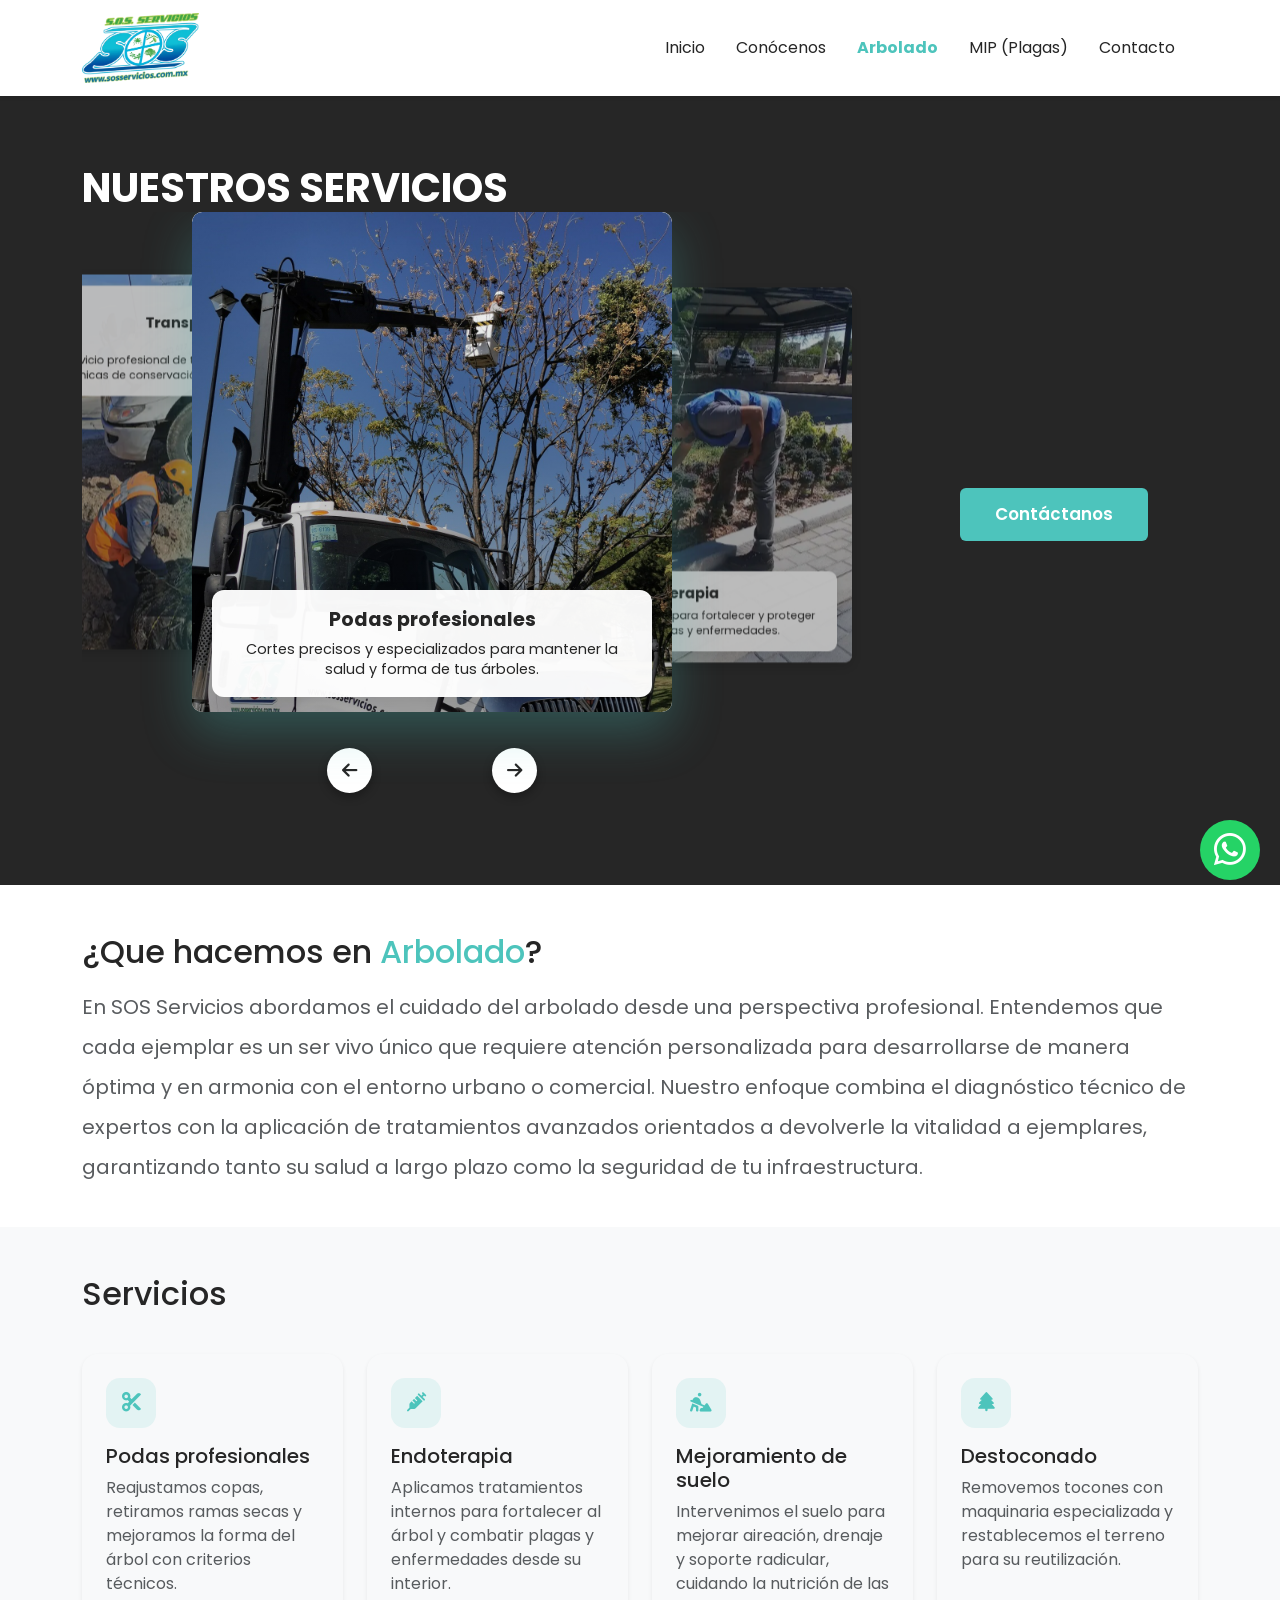
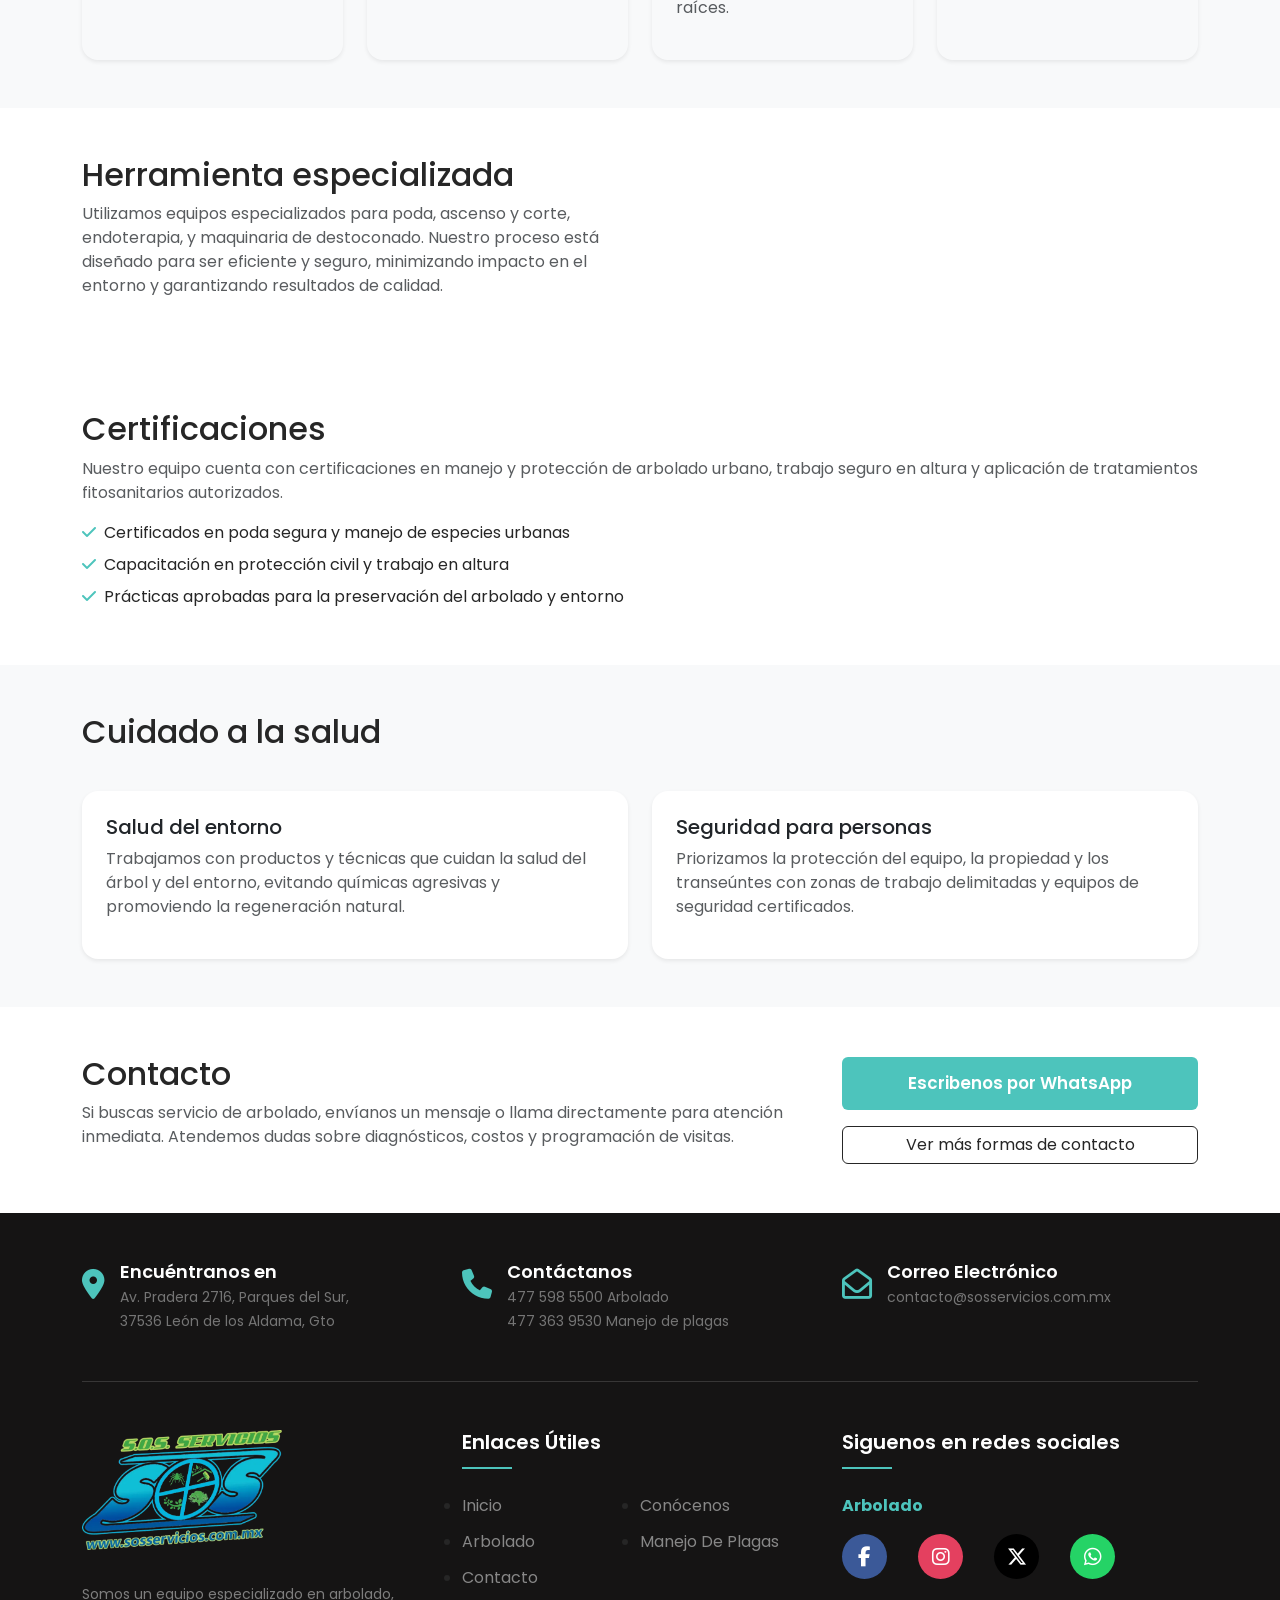
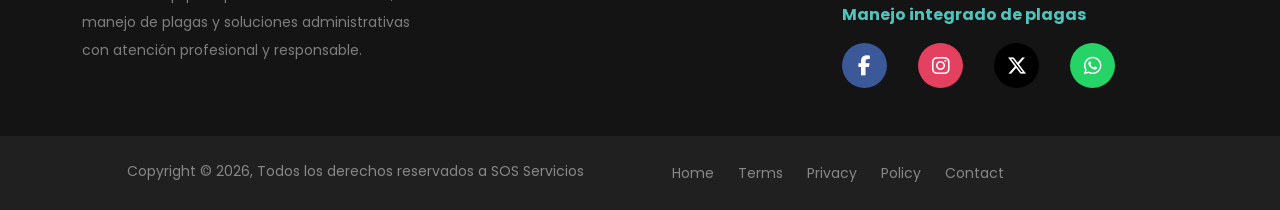
==== arbolado.html @ 84e31ae5 "Feature: implementar menú flotante de WhatsApp modularizado" ====
﻿<!DOCTYPE html>
<html lang="es">
<head>
    <meta charset="UTF-8">
    <meta name="viewport" content="width=device-width, initial-scale=1.0">
    <title>SOS Servicios | Arbolado</title>
    <meta name="description" content="Servicio especializado en poda, endoterapia, cirugía de suelo y destoconado en León, Guanajuato. Cuidamos la salud y estética de tus árboles.">
    <meta name="keywords" content="poda de arboles leon gto, endoterapia vegetal, destoconado leon, mejoramiento de suelo, tala controlada leon guanajuato">
    <meta name="author" content="SOS Servicios">

    <meta property="og:title" content="Cuidado Profesional de Arbolado en León, Gto.">
    <meta property="og:description" content="Protegemos la salud de tus árboles con podas técnicas, endoterapia y más. Cotiza tu servicio.">
    <meta property="og:image" content="img/Poda_profesional_cercana.jpg">
    <meta property="og:locale" content="es_MX">
    
    <link href="https://cdn.jsdelivr.net/npm/bootstrap@5.3.0/dist/css/bootstrap.min.css" rel="stylesheet">
    <link href="https://fonts.googleapis.com/css2?family=Poppins:wght@400;600;700&display=swap" rel="stylesheet">
    <link rel="stylesheet" href="https://cdnjs.cloudflare.com/ajax/libs/font-awesome/6.5.1/css/all.min.css" integrity="sha512-DTOQO9RWCH3ppGqcWaEA1BIZOC6xxalwEsw9c2QQeAIftl+Vegovlnee1c9QX4TctnWMn13TZye+giMm8e2LwA==" crossorigin="anonymous" referrerpolicy="no-referrer">
    <link rel="stylesheet" href="style/css_personalizado.css">
    <!-- Link para icono de pestaña -->
    <link rel="icon" type="image/x-icon" href="img/SOSLogoSinFondo.ico">
</head>
<body>


        <!-- Navbar -->
    <div id="header-placeholder"></div>

    <main>
        <section class="services-section">
            <div class="container py-5">
                <h2 class="services-title mb-5">Nuestros servicios</h2>
                <div class="services-layout">
                    <div class="carousel-3d-container">
                        <div class="carousel-3d">
                            <div class="carousel-item-3d active" data-index="0">
                                <div class="service-card-3d">
                                    <img src="img/Poda_profesional_cercana.jpg" alt="Podas profesionales" class="service-image">
                                    <div class="service-card-info">
                                        <h3 class="service-card-title">Podas profesionales</h3>
                                        <p class="service-card-text">Cortes precisos y especializados para mantener la salud y forma de tus árboles.</p>
                                    </div>
                                </div>
                            </div>
                            <div class="carousel-item-3d" data-index="2">
                                <div class="service-card-3d caption-top">
                                    <img src="img/endoterapia.webp" alt="Endoterapia" class="service-image">
                                    <div class="service-card-info">
                                        <h3 class="service-card-title">Endoterapia</h3>
                                        <p class="service-card-text">Tratamientos inyectados para fortalecer y proteger tus árboles de plagas y enfermedades.</p>
                                    </div>
                                </div>
                            </div>

                            <div class="carousel-item-3d" data-index="3">
                                <div class="service-card-3d ">
                                    <img src="img/mejoradesuelo.webp" alt="Mejoramiento de suelo" class="service-image">
                                    <div class="service-card-info">
                                        <h3 class="service-card-title">Mejoramiento de suelo</h3>
                                        <p class="service-card-text">Mejora estructural del suelo para optimizar el desarrollo radicular y la estabilidad del árbol.</p>
                                    </div>
                                </div>
                            </div>
                            <div class="carousel-item-3d" data-index="2">
                                <div class="service-card-3d">
                                    <img src="img/molino.webp" alt="Herramienta especializada" class="service-image">
                                    <div class="service-card-info">
                                        <h3 class="service-card-title">Herramienta especializada</h3>
                                        <p class="service-card-text">Utilizamos herramientas especializadas para cada uno de nuestros servicios.</p>
                                    </div>
                                </div>
                            </div>

                            <div class="carousel-item-3d" data-index="3">
                                <div class="service-card-3d">
                                    <img src="img/transplante.webp" alt="Transplante" class="service-image">
                                    <div class="service-card-info">
                                        <h3 class="service-card-title">Transplante</h3>
                                        <p class="service-card-text">Servicio profesional de traslado de árboles con técnicas de conservación del sistema radicular.</p>
                                    </div>
                                </div>
                            </div>
                        </div>

                        <!-- UBICACIÓN DE LAS FLECHAS: Centradas al carrusel -->
                        <div class="d-flex justify-content-center mt-3 mb-4" style="gap: 120px;">
                            <button class="btn-sos-arrow" type="button" onclick="prevSlideMip()" aria-label="Ver servicio anterior">
                                <i class="fa-solid fa-arrow-left"></i>
                            </button>
                            <button class="btn-sos-arrow" type="button" onclick="nextSlideMip()" aria-label="Ver servicio siguiente">
                                <i class="fa-solid fa-arrow-right"></i>
                            </button>
                        </div>
                        
                    </div>
                    <div class="contact-button-container">
                        <a href="https://wa.me/5214775985500" class="btn btn-sos-cyan" target="_blank">Contáctanos</a>
                    </div>
                </div>
            </div>
        </section>

        <!-- SECCIÓN 2: DEFINICIÓN -->
        <section class="content-section pt-5 pb-4">
            <div class="container">
                <h2 class="section-title mb-3">¿Que hacemos en <span class="text-sos-cyan">Arbolado</span>?</h2>
                <p class="text-muted fs-5 lh-lg">En SOS Servicios abordamos el cuidado del arbolado desde una perspectiva profesional. Entendemos que cada ejemplar es un ser vivo único que requiere atención personalizada para desarrollarse de manera óptima y en armonia con el entorno urbano o comercial. Nuestro enfoque combina el diagnóstico técnico de expertos con la aplicación de tratamientos avanzados orientados a devolverle la vitalidad a ejemplares, garantizando tanto su salud a largo plazo como la seguridad de tu infraestructura.</p>
                 <!-- <p class="text-muted">Arbolado abarca todas las labores de mantenimiento y protección de árboles en entornos urbanos y privados. Incluye podas, tratamientos fitosanitarios, cirugía de suelo y destoconado, siempre con un enfoque en la salud arbórea y la seguridad de las personas.</p> -->
            </div>
        </section>



        <section class="content-section bg-light py-5">
            <div class="container">
                <h2 class="section-title">Servicios</h2>
                <div class="row g-4 mt-3">
                    <div class="col-md-6 col-xl-3">
                        <div class="feature-card p-4 h-100 shadow-sm rounded-4">
                            <div class="icon-box mb-3"><i class="fa-solid fa-cut"></i></div>
                            <h5>Podas profesionales</h5>
                            <p class="text-muted">Reajustamos copas, retiramos ramas secas y mejoramos la forma del árbol con criterios técnicos.</p>
                        </div>
                    </div>
                    <div class="col-md-6 col-xl-3">
                        <div class="feature-card p-4 h-100 shadow-sm rounded-4">
                            <div class="icon-box mb-3"><i class="fa-solid fa-syringe"></i></div>
                            <h5>Endoterapia</h5>
                            <p class="text-muted">Aplicamos tratamientos internos para fortalecer al árbol y combatir plagas y enfermedades desde su interior.</p>
                        </div>
                    </div>
                    <div class="col-md-6 col-xl-3">
                        <div class="feature-card p-4 h-100 shadow-sm rounded-4">
                            <div class="icon-box mb-3"><i class="fa-solid fa-person-digging"></i></div>
                            <h5>Mejoramiento de suelo</h5>
                            <p class="text-muted">Intervenimos el suelo para mejorar aireación, drenaje y soporte radicular, cuidando la nutrición de las raíces.</p>
                        </div>
                    </div>
                    <div class="col-md-6 col-xl-3">
                        <div class="feature-card p-4 h-100 shadow-sm rounded-4">
                            <div class="icon-box mb-3"><i class="fa-solid fa-tree"></i></div>
                            <h5>Destoconado</h5>
                            <p class="text-muted">Removemos tocones con maquinaria especializada y restablecemos el terreno para su reutilización.</p>
                        </div>
                    </div>
                </div>
            </div>
        </section>

                <section class="content-section py-5">
            <div class="container">
                <div class="row g-4">
                               <div class="col-lg-6">
                        <h2 class="section-title">Herramienta especializada</h2>
                        <p class="text-muted">Utilizamos equipos especializados para poda, ascenso y corte, endoterapia, y maquinaria de destoconado. Nuestro proceso está diseñado para ser eficiente y seguro, minimizando impacto en el entorno y garantizando resultados de calidad.</p>
                    </div>
                </div>
            </div>
        </section>


        <section class="content-section py-5">
            <div class="container">
                <h2 class="section-title">Certificaciones</h2>
                <p class="text-muted">Nuestro equipo cuenta con certificaciones en manejo y protección de arbolado urbano, trabajo seguro en altura y aplicación de tratamientos fitosanitarios autorizados.</p>
                <ul class="list-unstyled mt-3">
                    <li class="mb-2"><i class="fa-solid fa-check text-sos-cyan me-2"></i>Certificados en poda segura y manejo de especies urbanas</li>
                    <li class="mb-2"><i class="fa-solid fa-check text-sos-cyan me-2"></i>Capacitación en protección civil y trabajo en altura</li>
                    <li class="mb-2"><i class="fa-solid fa-check text-sos-cyan me-2"></i>Prácticas aprobadas para la preservación del arbolado y entorno</li>
                </ul>
            </div>
        </section>

        <section class="content-section bg-light py-5">
            <div class="container">
                <h2 class="section-title">Cuidado a la salud</h2>
                <div class="row g-4 mt-3">
                    <div class="col-md-6">
                        <div class="card border-0 shadow-sm rounded-4 h-100 p-4">
                            <h5>Salud del entorno</h5>
                            <p class="text-muted">Trabajamos con productos y técnicas que cuidan la salud del árbol y del entorno, evitando químicas agresivas y promoviendo la regeneración natural.</p>
                        </div>
                    </div>
                    <div class="col-md-6">
                        <div class="card border-0 shadow-sm rounded-4 h-100 p-4">
                            <h5>Seguridad para personas</h5>
                            <p class="text-muted">Priorizamos la protección del equipo, la propiedad y los transeúntes con zonas de trabajo delimitadas y equipos de seguridad certificados.</p>
                        </div>
                    </div>
                </div>
            </div>
        </section>

        <section class="content-section py-5">
            <div class="container">
                <div class="row align-items-center gy-4">
                    <div class="col-lg-8">
                        <h2 class="section-title">Contacto</h2>
                        <p class="text-muted">Si buscas servicio de arbolado, envíanos un mensaje o llama directamente para atención inmediata. Atendemos dudas sobre diagnósticos, costos y programación de visitas.</p>
                    </div>
                    <div class="col-lg-4">
                        <a href="https://wa.me/5214775985500?text=Hola,%20quiero%20un%20servicio%20de%20arbolado" target="_blank" class="btn btn-sos-cyan w-100 mb-3">Escribenos por WhatsApp</a>
                        <a href="contacto.html" class="btn btn-outline-sos-dark w-100">Ver más formas de contacto</a>
                    </div>
                </div>
            </div>
        </section>
    </main>

    <!-- footer -->
    <div id="footer-placeholder"></div>
    <div id="whatsapp-placeholder"></div>
       
<script src="js/custom.js"></script>
<script src="https://cdn.jsdelivr.net/npm/bootstrap@5.3.0/dist/js/bootstrap.bundle.min.js"></script>
</body>
</html>
---- style/css_personalizado.css ----
/* =========================================
   VARIABLES Y CONFIGURACIÓN GENERAL
   ========================================= */
:root {
    --sos-cyan: #4dc4bc;
    --sos-dark: #262626;
    --sos-gray: #707070;
}

body {
    font-family: 'Poppins', sans-serif;
    color: var(--sos-dark);
    font-size: 1rem;
    overflow-x: hidden;
    width: 100%;
}

.text-sos-cyan {
    color: var(--sos-cyan) !important;
}

.text-sos-dark {
    color: var(--sos-dark);
}

/* Contenedor de Imagen */
.rounded-sos {
    border-radius: 2rem !important;
    object-fit: cover;
}

.image-container img {
    max-height: 600px;
    width: auto;
}

.min-vh-75 {
    min-height: 75vh;
}

/* =========================================
   BOTONES
   ========================================= */
.btn-sos-cyan {
    background-color: var(--sos-cyan);
    color: white;
    padding: 14px 35px;
    border-radius: 6px;
    font-weight: 600;
    text-decoration: none;
    transition: 0.3s;
    border: none;
    font-size: 1.05rem;
}

.btn-sos-cyan:hover {
    background-color: #3ba7a0;
    color: white;
    transform: translateY(-2px);
}

.btn-sos-dark {
    background-color: var(--sos-dark);
    color: white;
    padding: 12px 30px;
    border-radius: 6px;
    font-weight: 600;
    text-decoration: none;
    transition: 0.3s;
    border: none;
}

.btn-sos-dark:hover {
    background-color: #000;
    color: white;
    transform: translateY(-2px);
}

.btn-outline-sos-cyan,
.btn-outline-sos-dark {
    border: 1px solid transparent;
    color: inherit;
    transition: 0.3s ease;
}

.btn-outline-sos-cyan {
    border-color: var(--sos-cyan);
    color: var(--sos-cyan);
    background-color: transparent;
}

.btn-outline-sos-dark {
    border-color: var(--sos-dark);
    color: var(--sos-dark);
    background-color: transparent;
}

.btn-outline-sos-cyan:hover {
    background-color: var(--sos-cyan);
    color: white;
}

.btn-outline-sos-dark:hover {
    background-color: var(--sos-dark);
    color: white;
}

/* Flechas del Carrusel */
.btn-sos-arrow {
    border: none;
    background-color: #ffffff;
    color: var(--sos-dark);
    width: 45px;
    height: 45px;
    border-radius: 50%;
    display: flex;
    align-items: center;
    justify-content: center;
    font-size: 1.1rem;
    transition: 0.3s ease;
    box-shadow: 0 4px 10px rgba(0, 0, 0, 0.3);
}

.btn-sos-arrow:hover {
    background-color: var(--sos-cyan);
    color: white;
    transform: scale(1.1);
}

/* =========================================
   NAVBAR
   ========================================= */
.navbar-brand img {
    transition: transform 0.3s;
}

.navbar-brand:hover img {
    transform: scale(1.05);
}

.nav-link {
    margin-right: 15px;
    color: var(--sos-dark) !important;
}

.nav-link.active {
    color: var(--sos-cyan) !important;
}

/* =========================================
   SECCIÓN DE SERVICIOS Y CARRUSEL 3D
   ========================================= */
.services-section {
    background-color: var(--sos-dark);
    padding: 20px 0;
    overflow-x: hidden;
}

.services-title {
    font-size: clamp(2rem, 4vw, 2.5rem);
    font-weight: 700;
    color: white;
    text-transform: uppercase;
    margin-bottom: 0 !important;
}

.services-layout {
    display: flex;
    align-items: center;
    justify-content: space-between;
    gap: 10px;
    flex-wrap: nowrap;
    padding: 0 30px 0 80px;
    width: 100%;
    overflow-x: hidden;
}

.contact-button-container {
    display: flex;
    align-items: center;
    justify-content: center;
    flex-shrink: 0;
    margin-right: 20px;
}

.carousel-3d-container {
    perspective: 1000px;
    padding: 0;
    flex: 1; 
    width: 100%; 
    max-width: 480px;
    margin-left: 30px;
}

.carousel-3d {
    position: relative;
    display: block;
    height: 520px; 
    width: 100%;
    max-width: 600px;
    margin: 0 auto;
    transform-style: preserve-3d;
    perspective: 1000px;
}

.carousel-item-3d {
    position: absolute;
    top: 0;
    left: 50%;
    width: 100%;
    max-width: 520px;
    transition: transform 0.6s ease, opacity 0.6s ease;
    cursor: pointer;
    opacity: 0;
    transform: translate3d(100px, 0, 0) scale(0.6);
    z-index: 1;
    will-change: transform, opacity;
}

.carousel-item-3d.active {
    position: absolute;
    top: 0;
    left: 50%;
    opacity: 1;
    transform: translate3d(-50%, 0, 0) scale(1);
    z-index: 3;
}

.carousel-item-3d.prev {
    top: 0;
    left: 50%;
    transform: translate3d(-100%, 0, 0) scale(0.75);
    opacity: 0.7;
    z-index: 2;
}

.carousel-item-3d.next {
    top: 0;
    left: 50%;
    transform: translate3d(0, 0, 0) scale(0.75);
    opacity: 0.7;
    z-index: 2;
}

.service-card-3d {
    background-color: white;
    border-radius: 10px;
    overflow: hidden;
    box-shadow: 0 5px 15px rgba(0,0,0,0.2);
    transition: all 0.3s ease;
    display: flex;
    flex-direction: column;
    width: 100%;
    max-width: 520px;
    height: 500px;
    position: relative;
    align-items: center;
    justify-content: flex-end;
}

.service-card-3d::before {
    content: '';
    position: absolute;
    top: 0;
    left: 0;
    right: 0;
    bottom: 0;
    background: linear-gradient(to bottom, rgba(0, 0, 0, 0), rgba(0, 0, 0, 0.3));
    z-index: 2;
}

.service-card-3d::after {
    display: none;
}

.service-card-info {
    position: absolute;
    bottom: 15px;
    left: 20px;
    right: 20px;
    padding: 18px 16px;
    box-sizing: border-box;
    background-color: rgba(255, 255, 255, 0.96);
    border-radius: 12px;
    z-index: 3;
    display: flex;
    flex-direction: column;
    justify-content: center;
    gap: 8px;
    box-shadow: 0 10px 20px rgba(0, 0, 0, 0.12);
    width: calc(100% - 40px);
    min-height: 100px;
    overflow: visible;
}

.carousel-item-3d[data-index="1"] .service-card-info,
.carousel-item-3d[data-index="3"] .service-card-info {
    top: 15px;
    bottom: auto;
}

.service-card-title,
.service-card-text {
    word-break: break-word;
    overflow-wrap: anywhere;
}

.service-card-text {
    font-size: 0.9rem;
    color: var(--sos-dark);
    line-height: 1.5;
    padding: 0;
    margin: 0;
    display: block;
    overflow: visible;
    text-align: center;
    position: relative;
    z-index: 3;
}

/* Modificadores por data-index */
.service-card-3d.caption-top {
    top: 0 !important;
    bottom: auto !important;
    margin-top: 15px !important;
}
.carousel-item-3d[data-index="1"] .service-card-3d,
.carousel-item-3d[data-index="3"] .service-card-3d {
    justify-content: flex-start;
}
.carousel-item-3d[data-index="1"] .service-card-3d::after,
.carousel-item-3d[data-index="3"] .service-card-3d::after {
    bottom: auto;
    top: 15px;
}
.carousel-item-3d[data-index="1"] .service-card-title,
.carousel-item-3d[data-index="1"] .service-card-text,
.carousel-item-3d[data-index="3"] .service-card-title,
.carousel-item-3d[data-index="3"] .service-card-text {
    padding-top: 20px;
}

.carousel-item-3d.active .service-card-3d {
    box-shadow: 0 20px 50px rgba(77, 196, 188, 0.3);
}

.service-image {
    position: absolute;
    top: 0;
    left: 0;
    width: 100%;
    height: 100%;
    object-fit: cover;
    background-color: var(--sos-gray);
    z-index: 1;
    border-radius: 10px;
}

.service-card-title {
    font-size: 1.2rem;
    font-weight: 700;
    color: var(--sos-dark);
    margin: 0;
    text-align: center;
    position: relative;
    z-index: 3;
    padding: 0 8px;
    width: 100%;
    word-break: break-word;
    overflow-wrap: anywhere;
}

.service-card-text {
    font-size: 0.9rem;
    color: var(--sos-dark);
    line-height: 1.4;
    padding: 0 8px;
    margin: 0;
    overflow: hidden;
    display: -webkit-box;
    -webkit-line-clamp: 2;
    line-clamp: 2;
    -webkit-box-orient: vertical;
    text-align: center;
    position: relative;
    z-index: 3;
    word-break: break-word;
    overflow-wrap: anywhere;
}

@media (max-width: 768px) {
    .service-card-info {
        left: 10px;
        right: 10px;
        bottom: 10px;
        padding: 12px;
    }

    .service-card-title {
        font-size: 1.05rem;
    }

    .service-card-text {
        font-size: 0.8rem;
        display: -webkit-box;
        -webkit-line-clamp: 3;
        line-clamp: 3;
        -webkit-box-orient: vertical;
    }
}

/* =========================================
   SECCIÓN DESPLEGABLE MIP (ACUARELA)
   ========================================= */
.cursor-pointer {
    cursor: pointer;
    transition: transform 0.3s ease, box-shadow 0.3s ease, border 0.3s ease;
    border: 2px solid transparent;
}

.cursor-pointer:hover {
    transform: translateY(-5px);
    box-shadow: 0 15px 30px rgba(77, 196, 188, 0.15) !important;
    border-color: var(--sos-cyan);
}

.detalle-servicio-wrapper {
    background-image: url('../img/fondoAcuarelaAzul.jpg');
    background-size: cover;
    background-position: center;
    padding: 80px 0;
    animation: fadeIn 0.6s ease-in-out;
    width: 100%;
}

.detalle-titulo {
    color: var(--sos-cyan);
    font-size: clamp(2.2rem, 4vw, 3.5rem); /* Tamaño reducido */
    font-weight: 700;
    text-align: center;
    margin-bottom: 50px;
}

.detalle-fila {
    display: flex;
    align-items: center;
    justify-content: center;
    gap: 40px;
    margin-bottom: 50px;
}

.detalle-fila.inversa {
    flex-direction: row-reverse;
}

.detalle-imagen {
    width: 320px;
    height: 320px;
    border-radius: 50%;
    object-fit: cover;
    box-shadow: 0 10px 25px rgba(0,0,0,0.15);
    border: 6px solid rgba(255, 255, 255, 0.6);
    flex-shrink: 0;
}

.detalle-texto {
    flex: 1;
    max-width: 600px;
    font-size: 1.05rem; /* Tamaño de fuente normalizado */
    color: var(--sos-dark);
    line-height: 1.7;
    font-weight: 500;
}

@keyframes fadeIn {
    from { opacity: 0; transform: translateY(-20px); }
    to { opacity: 1; transform: translateY(0); }
}

/* =========================================
   SECCIÓN CONOCENOS (STORY & EDITORIAL)
   ========================================= */
.editorial-section {
    background-color: var(--sos-gray);
}

.story-section {
    background-color: #ffffff;
    color: var(--sos-dark);
}

.story-section .hero-title {
    font-size: clamp(2rem, 4vw, 2.8rem);
    font-weight: 700;
    color: var(--sos-dark);
    letter-spacing: -1px;
}

.story-section .hero-sublead {
    color: var(--sos-gray);
    margin-top: .2rem;
}

.hero-banner {
    width: 360px;
    height: 110px;
    background-size: contain;
    background-repeat: no-repeat;
    background-position: center;
    border-radius: 1.25rem;
    box-shadow: 0 10px 30px rgba(0,0,0,0.08);
    flex-shrink: 0;
}

.about-box {
    background: linear-gradient(180deg, var(--sos-dark) 0%, rgba(38,38,38,0.95) 100%);
    color: #fff;
    border-left: 6px solid var(--sos-cyan);
}

.about-box h6 {
    color: #fff;
    font-weight: 700;
}

.stats-row {
    background: #fff;
    border: 1px solid #ececec;
}

.stat { flex: 1; }
.stat-num { font-size: 1.6rem; font-weight: 700; }
.stat-label { color: var(--sos-gray); font-size: 0.9rem; }

.card-title { font-weight: 700; color: var(--sos-dark); }

.editorial-title {
    font-size: clamp(2.5rem, 5vw, 4.5rem);
    font-weight: 700;
    line-height: 0.9;
    letter-spacing: -2px;
    color: white;
    text-transform: uppercase;
}

.editorial-text {
    color: #f0f0f0;
    font-size: 1.05rem;
    line-height: 1.6;
    margin: 0;
    text-align: left;
    border-top: 1px solid var(--sos-cyan);
    padding-top: 15px;
}

.editorial-img-main {
    width: 100%;
    height: 100%;
    min-height: 600px;
    background-size: cover;
    background-position: center;
}

/* =========================================
   PÁGINA DE CONTACTO Y TARJETAS
   ========================================= */
.contact-hero { background-color: #ffffff; }
.contact-areas { background-color: #ffffff; }
.contact-card { border-radius: 1.5rem; border: none; }
#seccion-finanzas { scroll-margin-top: 100px; }
#seccion-recursos-humanos { scroll-margin-top: 100px; }

.icon-box {
    width: 50px;
    height: 50px;
    border-radius: 14px;
    display: inline-flex;
    align-items: center;
    justify-content: center;
    font-size: 1.2rem;
    color: var(--sos-cyan);
    background-color: rgba(77, 196, 188, 0.12);
}

.contact-list li {
    padding: 0.7rem 0;
    border-bottom: 1px solid #ececec;
    color: var(--sos-dark);
}
.contact-list li:last-child { border-bottom: none; }


/* =========================================
   FOOTER
   ========================================= */
ul { margin: 0px; padding: 0px; }
.footer-section { background: #151414; position: relative; }
.footer-cta { border-bottom: 1px solid #373636; }
.single-cta i { color: var(--sos-cyan); font-size: 30px; float: left; margin-top: 8px; }
.cta-text { padding-left: 15px; display: inline-block; }
.cta-text h4 { color: #fff; font-size: 18px; font-weight: 600; margin-bottom: 2px; }
.cta-text span { color: #757575; font-size: 14px; }
.footer-content { position: relative; z-index: 2; }
.footer-logo { margin-bottom: 30px; }
.footer-logo img { max-width: 200px; }
.footer-text p { margin-bottom: 14px; font-size: 14px; color: #7e7e7e; line-height: 28px; }
.footer-social-icon span { color: #fff; display: block; font-size: 20px; font-weight: 700; margin-bottom: 20px; }
.footer-social-icon a { color: #fff; font-size: 16px; margin-right: 15px; }
.footer-social-icon i {
    height: 45px;
    width: 45px;
    text-align: center;
    line-height: 45px;
    border-radius: 50%;
    color: white;
    font-size: 20px;
}

.facebook-bg { background: #3B5998; color: white; }
.twitter-bg { background: #000000; color: white; }
.instagram-bg { background: #E4405F; color: white; }
.whatsapp-bg { background: #25D366; color: white; }

.footer-widget-heading h3 { color: #fff; font-size: 20px; font-weight: 600; margin-bottom: 40px; position: relative; }
.footer-widget-heading h3::before { content: ""; position: absolute; left: 0; bottom: -15px; height: 2px; width: 50px; background: var(--sos-cyan); }
.footer-widget ul li { float: left; width: 50%; margin-bottom: 12px; }
.footer-widget ul li a { color: #878787; text-transform: capitalize; text-decoration: none;}
.footer-widget ul li a:hover { color: var(--sos-cyan); }
.copyright-area { background: #202020; padding: 25px 0; }
.copyright-text p { margin: 0; font-size: 14px; color: #878787; }
.copyright-text p a { color: var(--sos-cyan); }
.footer-menu li { display: inline-block; margin-left: 20px; }
.footer-menu li a { font-size: 14px; color: #878787; text-decoration: none;}
.footer-menu li:hover a { color: var(--sos-cyan); }

/* =========================================
   CARRUSEL "TRABAJAMOS CON"
   ========================================= */
.carousel-container {
    width: 100%;
    overflow: hidden;
    background: #fff;
    border-radius: 8px;
    box-shadow: 0 4px 15px rgba(0, 0, 0, 0.08);
}

.carousel-wrapper {
    width: 100%;
    height: 100px;
    display: flex;
    align-items: center;
    position: relative;
    overflow: hidden;
}

.carousel-slide {
    height: 100px;
    display: flex;
    align-items: center;
    animation: slideshow 20s linear infinite;
    white-space: nowrap;
}

.carousel-slide img {
    height: 70px;
    padding: 0 30px;
    object-fit: contain;
}

@keyframes slideshow {
    0% {
        transform: translatex(0);
    }
    100% {
        transform: translatex(-100%);
    }
}

.carousel-container::before,
.carousel-container::after {
    height: 100px;
    width: 200px;
    position: absolute;
    content: "";
    z-index: 10;
    top: 0;
}

.carousel-container::before {
    left: 0;
    background: linear-gradient(to right, #fff 0%, rgba(255, 255, 255, 0) 100%);
}

.carousel-container::after {
    right: 0;
    background: linear-gradient(to right, rgba(255, 255, 255, 0) 0%, #fff 100%);
}

/* Título centrado en cyan para el carrusel */
.carousel-container + .section-title,
.carousel-container ~ .section-title {
    text-align: center;
    color: var(--sos-cyan);
}


/* =========================================
   MEDIA QUERIES (RESPONSIVO PARA MÓVILES)
   ========================================= */

@media (max-width: 991px) {
    /* Ajustes intermedios para Tablets */
    .detalle-fila, .detalle-fila.inversa {
        flex-direction: column;
        text-align: center;
        gap: 25px;
    }
    .detalle-imagen {
        width: 260px;
        height: 260px;
    }
    .hero-banner { width: 100%; height: 220px; }
    .stats-row { flex-direction: column; gap: 12px; }
    .stat { text-align: left; }
    .editorial-title { font-size: 3rem; }
    .editorial-img-main { height: 450px; }
}

@media (max-width: 768px) {
    /* Ajustes del Carrusel 3D para celulares */
    .services-layout {
        flex-direction: column;
        gap: 20px;
        padding: 0 15px; /* Quitamos el padding lateral excesivo */
    }
    
    .contact-button-container {
        order: 2;
        margin-right: 0;
        width: 100%;
    }
    
    .contact-button-container .btn {
        width: 100%; /* Botón de contacto ocupa todo el ancho */
    }

    .carousel-3d-container {
        order: 1;
        max-width: 100%;
        margin-left: 0;
        width: 100%;
    }

    .carousel-3d {
        height: 420px; /* Reducimos la altura del contenedor principal */
        max-width: 100%;
    }

    .service-card-3d {
        height: 400px; /* Tarjetas más pequeñas */
    }

    .service-card-3d::after {
        display: none !important;
    }

    /* Reducimos la traslación de las tarjetas laterales para que no se salgan de la pantalla */
    .carousel-item-3d.prev {
        transform: translateX(-90px) scale(0.85); 
    }

    .carousel-item-3d.next {
        transform: translateX(90px) scale(0.85);
    }
    
    /* Sección Acuarela en Celulares */
    .detalle-servicio-wrapper {
        padding: 50px 15px; /* Quitamos el espacio en blanco sobrante */
    }
    
    .detalle-imagen {
        width: 220px;
        height: 220px;
    }
    
    .detalle-texto {
        font-size: 0.95rem; /* Texto ligeramente más pequeño para lectura cómoda */
    }
}

@media (max-width: 480px) {
    /* Ajustes finales para pantallas muy pequeñas (ej. iPhone SE) */
    .carousel-item-3d.prev {
        transform: translateX(-60px) scale(0.8); 
    }

    .carousel-item-3d.next {
        transform: translateX(60px) scale(0.8);
    }
}


/* ==========================================================================
   MENÚ DE WHATSAPP FLOTANTE
   ========================================================================== */

/* 1. Contenedor Principal */
.menu-btn-whatsapp {
    width: 280px;
    height: 70px;
    position: fixed;
    right: 20px;
    bottom: 20px;
    z-index: 9999;
    display: flex;
    flex-direction: column;
    align-items: flex-end;
    justify-content: flex-end;
    padding: 0;
}

/* 2. Área de "puente" para mantener el hover activo */
.menu-btn-whatsapp::before {
    content: "";
    position: absolute; 
    bottom: 0;
    right: 0;
    width: 100%;
    height: 190px; /* Cubre el espacio vacío entre los botones para no perder el foco */
    background: transparent; 
    z-index: 1; 
}

/* 3. Botón Principal (Verde) */
.botonF1.main-whatsapp-btn {
    width: 60px;
    height: 60px;
    border-radius: 50%;
    background-color: #25D366;
    color: white;
    border: none;
    display: flex;
    align-items: center;
    justify-content: center;
    position: relative;
    z-index: 10;
    cursor: pointer;
    font-size: 32px;
    animation: breathe 2s ease-in-out infinite;
    transition: background-color 0.3s ease, transform 0.3s ease;
    outline: none !important;
    -webkit-tap-highlight-color: transparent;
}

.main-whatsapp-btn i {
    z-index: 10;
    color: #fff;
    display: inline-block;
    animation: beat 2s ease-in-out infinite;
    pointer-events: none; 
}

/* 4. Botones Desplegados (Opciones Arbolado y MIP) */
.btn-desplegado {
    height: 45px;
    padding: 0 18px;
    border-radius: 25px;
    color: white;
    text-decoration: none;
    display: flex;
    align-items: center;
    gap: 10px;
    position: absolute;
    right: 5px;
    bottom: 10px;
    transform: scale(0);
    transform-origin: bottom right;
    transition: all 0.4s cubic-bezier(0.68, -0.55, 0.27, 1.55);
    opacity: 0;
    box-shadow: 0 3px 8px rgba(0,0,0,0.2);
    z-index: 9;
}

.texto-btn {
    font-size: 14px;
    font-weight: 600;
    white-space: nowrap;
}

/* Colores de marca por servicio */
.botonF1-extra { background-color: #128C7E; } /* Arbolado (WhatsApp oscuro) */
.botonF2 { background-color: var(--sos-cyan); } /* MIP (Usando la variable del proyecto) */

/* 5. Lógica de Apertura (Hover) */
.menu-btn-whatsapp:hover .btn-desplegado {
    transform: scale(1);
    opacity: 1;
}

.menu-btn-whatsapp:hover .botonF1-extra { bottom: 80px; }
.menu-btn-whatsapp:hover .botonF2 { bottom: 135px; }

/* Pausar animaciones del botón principal al abrir el menú */
.menu-btn-whatsapp:hover .main-whatsapp-btn {
    animation-play-state: paused;
    box-shadow: 0 4px 15px rgba(0,0,0,0.3) !important;
}

.menu-btn-whatsapp:hover .main-whatsapp-btn i {
    animation-play-state: paused;
}

.main-whatsapp-btn:focus, 
.main-whatsapp-btn:active {
    box-shadow: 0 0 0 0 rgba(37, 211, 102, 0.5); 
}

/* 6. Animaciones (Keyframes) */
@keyframes breathe {
    0% { box-shadow: 0 0 0 0 rgba(37, 211, 102, 0.5); }
    70% { box-shadow: 0 0 0 15px rgba(37, 211, 102, 0); }
    100% { box-shadow: 0 0 0 0 rgba(0, 0, 0, 0); }
}

@keyframes beat {
    0% { transform: scale(1); }
    50% { transform: scale(1.12); }
    100% { transform: scale(1); }
}

/* 7. Diseño Responsivo */
@media (max-width: 768px) {
    .menu-btn-whatsapp {
        right: 15px;
        bottom: 15px;
        width: 230px;
    }
    .botonF1.main-whatsapp-btn {
        width: 55px;
        height: 55px;
        font-size: 28px;
    }
}
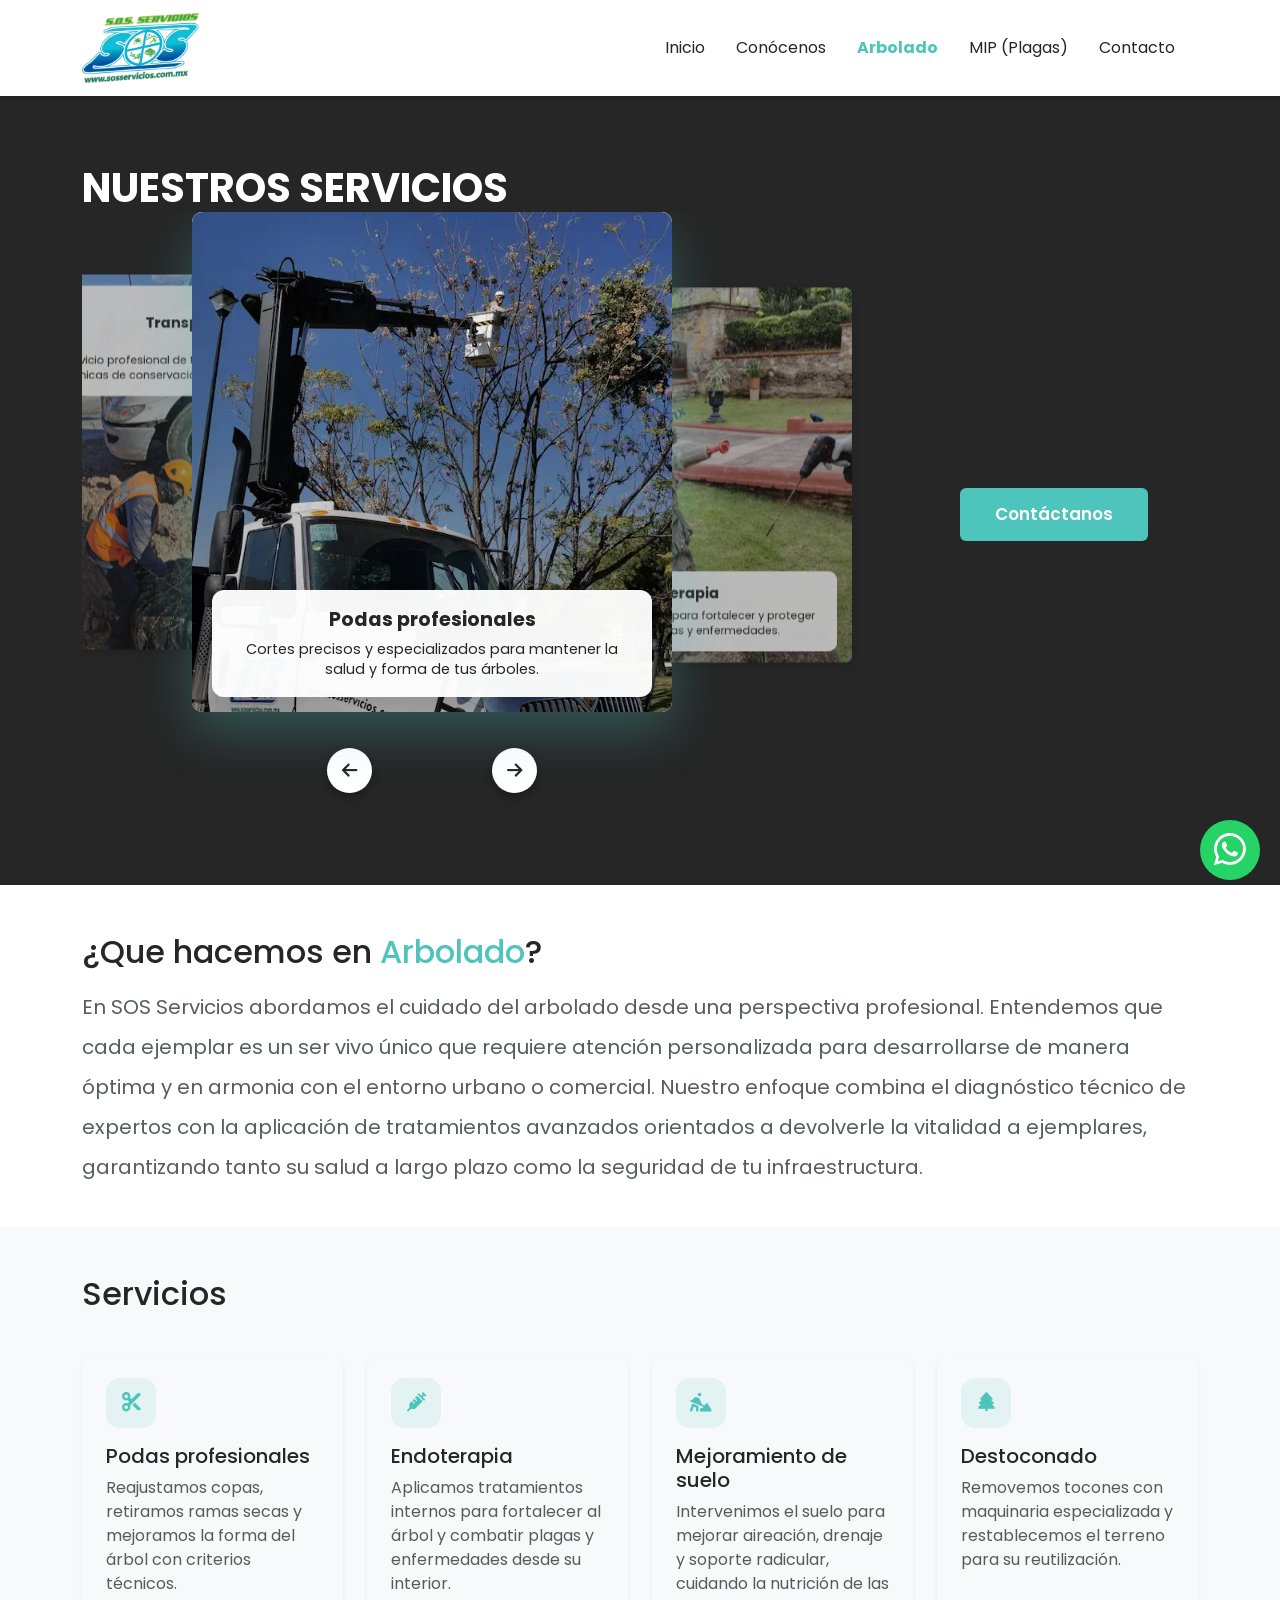
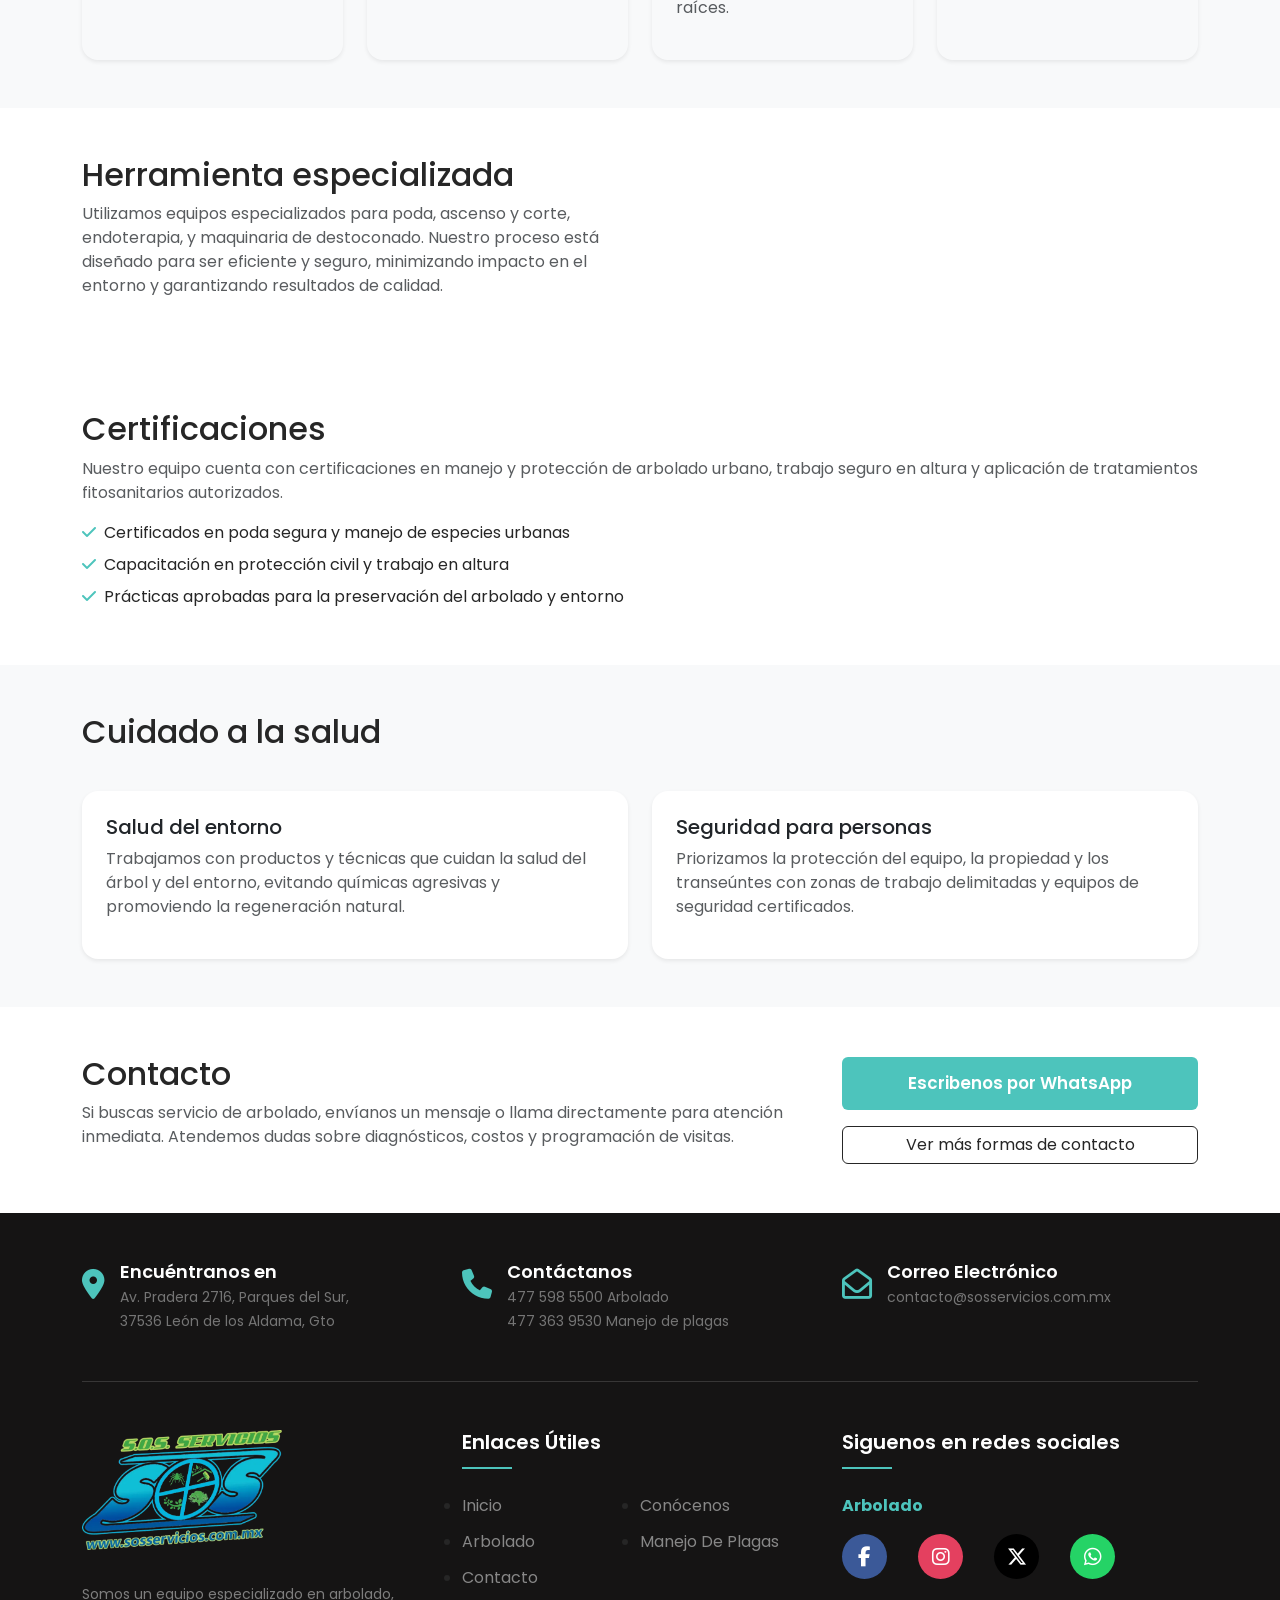
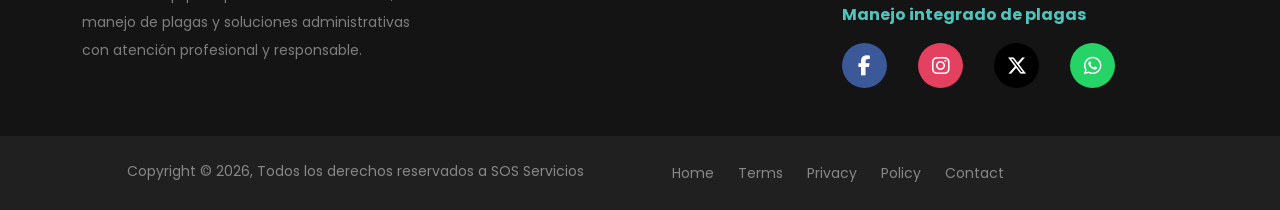
==== commit f7dcc0fe: "Actualizacion de formatos en imagenes" ====
--- a/arbolado.html
+++ b/arbolado.html
@@ -35,7 +35,7 @@
                         <div class="carousel-3d">
                             <div class="carousel-item-3d active" data-index="0">
                                 <div class="service-card-3d">
-                                    <img src="img/Poda_profesional_cercana.jpg" alt="Podas profesionales" class="service-image">
+                                    <img src="img/Poda_profesional_cercana.webp" alt="Podas profesionales" class="service-image">
                                     <div class="service-card-info">
                                         <h3 class="service-card-title">Podas profesionales</h3>
                                         <p class="service-card-text">Cortes precisos y especializados para mantener la salud y forma de tus árboles.</p>
@@ -48,6 +48,16 @@
                                     <div class="service-card-info">
                                         <h3 class="service-card-title">Endoterapia</h3>
                                         <p class="service-card-text">Tratamientos inyectados para fortalecer y proteger tus árboles de plagas y enfermedades.</p>
+                                    </div>
+                                </div>
+                            </div>
+
+                             <div class="carousel-item-3d" data-index="2">
+                                <div class="service-card-3d caption-top">
+                                    <img src="img/colaborador trabajando.webp" alt="colaborador trabajando" class="service-image">
+                                    <div class="service-card-info">
+                                        <h3 class="service-card-title">Altamente capacitados</h3>
+                                        <p class="service-card-text">Nuestros profesionales están constantemente actualizados con las últimas técnicas y tecnologías en el cuidado de árboles.</p>
                                     </div>
                                 </div>
                             </div>
--- a/style/css_personalizado.css
+++ b/style/css_personalizado.css
@@ -425,7 +425,7 @@
 }
 
 .detalle-servicio-wrapper {
-    background-image: url('../img/fondoAcuarelaAzul.jpg');
+    background-image: url('../img/fondoAcuarelaAzul.webp');
     background-size: cover;
     background-position: center;
     padding: 80px 0;
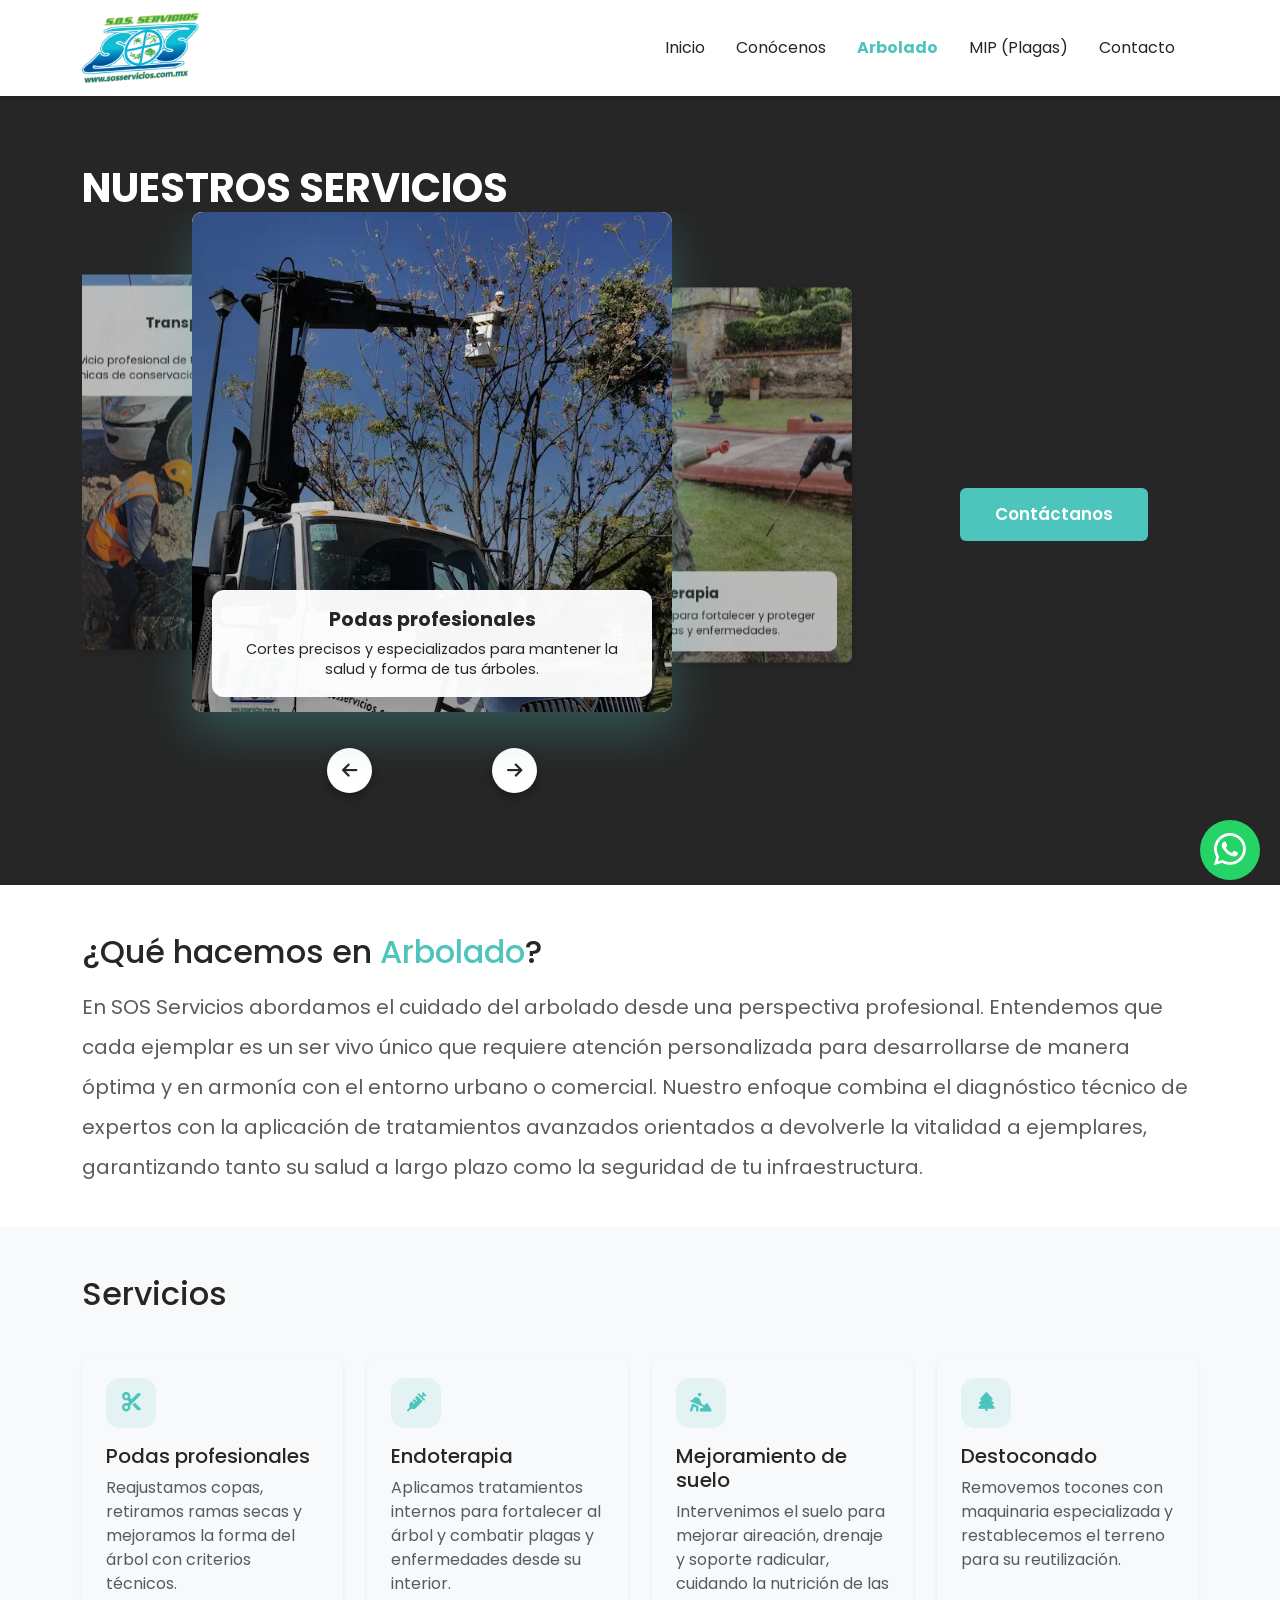
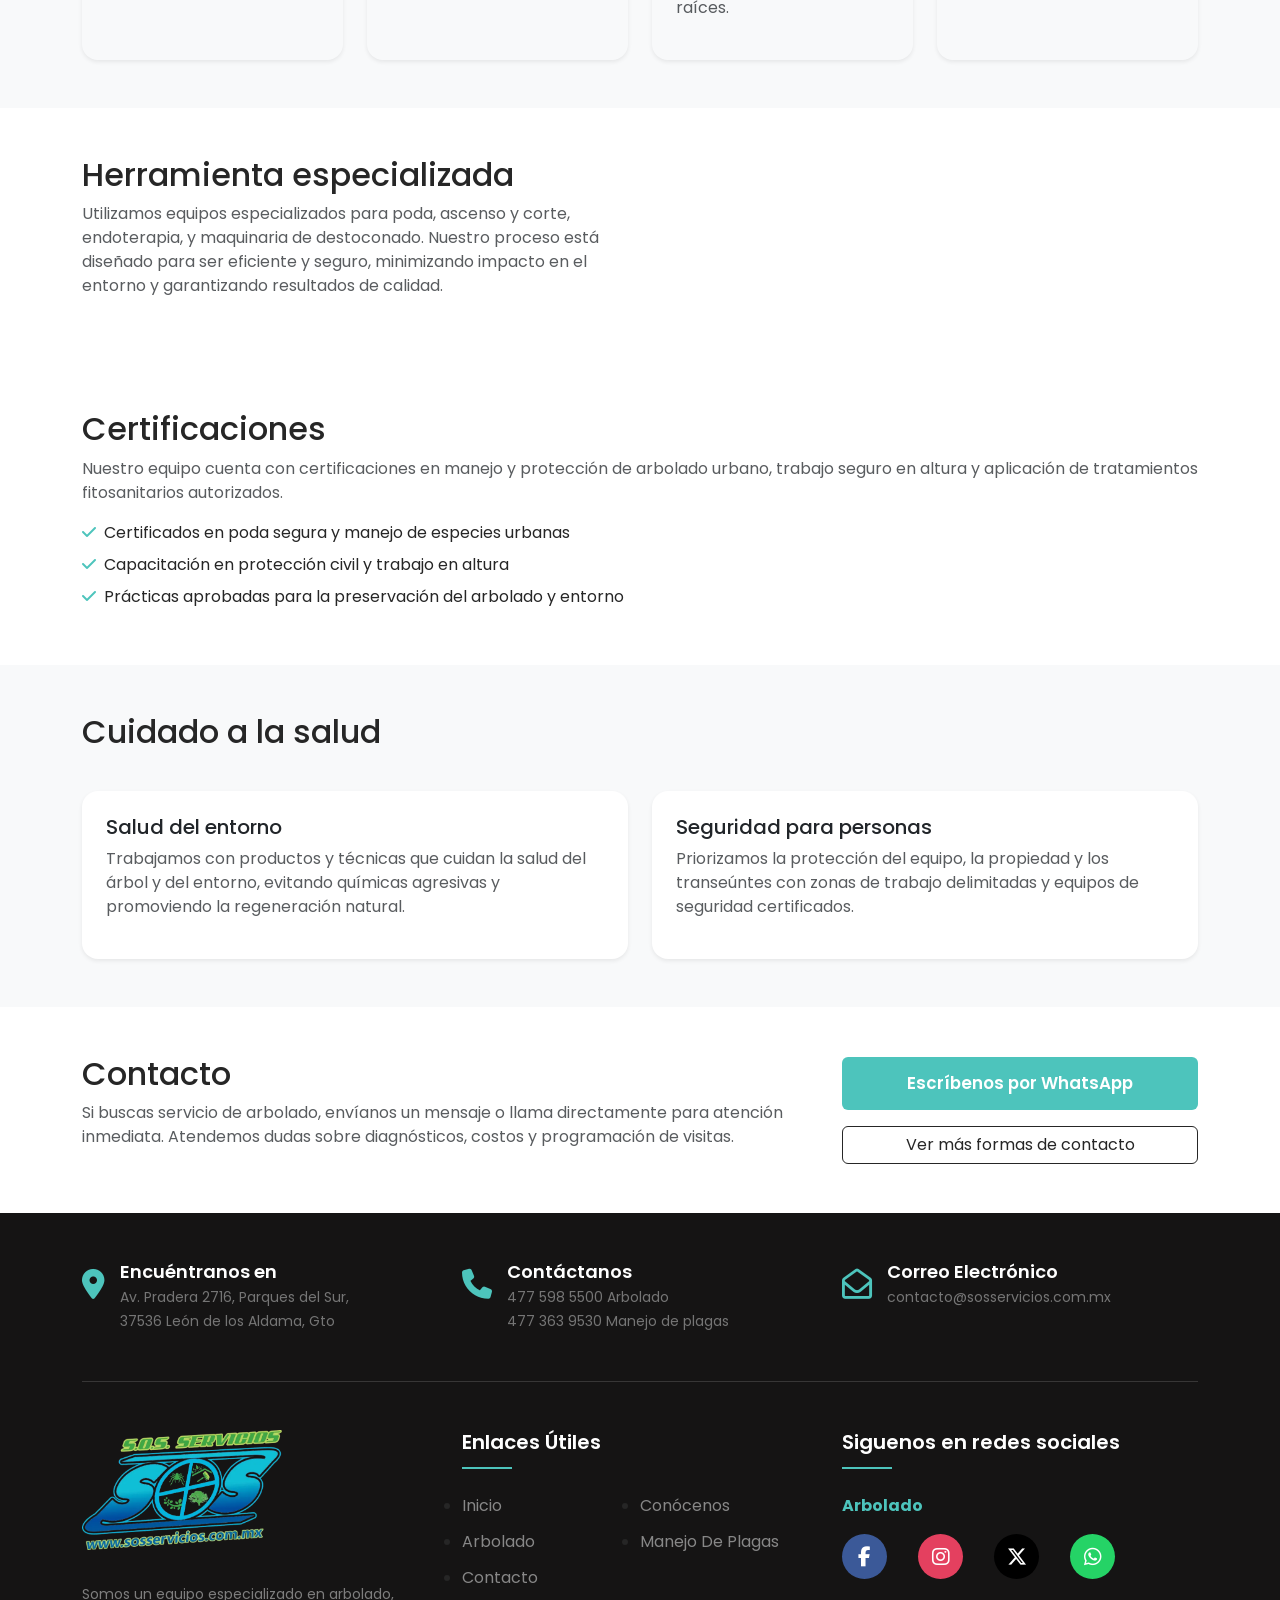
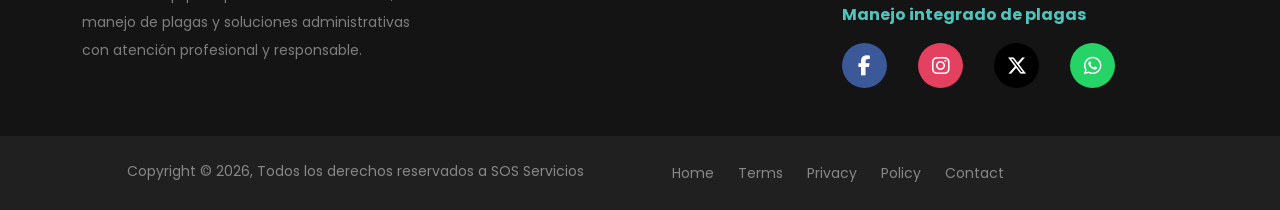
==== commit 9bb41eb4: "fix: se arreglaron errores de sintaxis" ====
--- a/arbolado.html
+++ b/arbolado.html
@@ -3,22 +3,50 @@
 <head>
     <meta charset="UTF-8">
     <meta name="viewport" content="width=device-width, initial-scale=1.0">
-    <title>SOS Servicios | Arbolado</title>
-    <meta name="description" content="Servicio especializado en poda, endoterapia, cirugía de suelo y destoconado en León, Guanajuato. Cuidamos la salud y estética de tus árboles.">
-    <meta name="keywords" content="poda de arboles leon gto, endoterapia vegetal, destoconado leon, mejoramiento de suelo, tala controlada leon guanajuato">
+    
+    <title>Poda de Árboles en León, Gto. | Arbolado - SOS Servicios</title>
+    
+    <meta name="description" content="Servicio especializado en poda de árboles, endoterapia, cirugía de suelo y destoconado en León, Guanajuato. Cuidamos la salud y estética de tus áreas verdes. ¡Cotiza hoy!">
+    <meta name="keywords" content="poda de arboles León gto, endoterapia vegetal, destoconado León, mejoramiento de suelo, tala controlada León Guanajuato">
     <meta name="author" content="SOS Servicios">
 
     <meta property="og:title" content="Cuidado Profesional de Arbolado en León, Gto.">
     <meta property="og:description" content="Protegemos la salud de tus árboles con podas técnicas, endoterapia y más. Cotiza tu servicio.">
-    <meta property="og:image" content="img/Poda_profesional_cercana.jpg">
+    
+    <meta property="og:image" content="https://sosservicios.com.mx/img/favicon.png">
     <meta property="og:locale" content="es_MX">
-    
+    <meta property="og:url" content="https://sosservicios.com.mx/arbolado.html">
+    <meta property="og:type" content="website">
+    
+    <!-- Conexiones tempranas -->
+    <link rel="preconnect" href="https://cdn.jsdelivr.net" crossorigin>
+    <link rel="preconnect" href="https://cdnjs.cloudflare.com" crossorigin>
+    <link rel="preconnect" href="https://fonts.googleapis.com">
+    <link rel="preconnect" href="https://fonts.gstatic.com" crossorigin>
+
+    <!-- Favicon -->
+    <link rel="icon" type="image/png" href="img/favicon.png" sizes="512x512">
+    <link rel="apple-touch-icon" href="img/favicon.png">
+
+    <!-- Bootstrap 5 CSS (Estructura visual) -->
     <link href="https://cdn.jsdelivr.net/npm/bootstrap@5.3.0/dist/css/bootstrap.min.css" rel="stylesheet">
+    
+    <!-- Google Fonts -->
     <link href="https://fonts.googleapis.com/css2?family=Poppins:wght@400;600;700&display=swap" rel="stylesheet">
-    <link rel="stylesheet" href="https://cdnjs.cloudflare.com/ajax/libs/font-awesome/6.5.1/css/all.min.css" integrity="sha512-DTOQO9RWCH3ppGqcWaEA1BIZOC6xxalwEsw9c2QQeAIftl+Vegovlnee1c9QX4TctnWMn13TZye+giMm8e2LwA==" crossorigin="anonymous" referrerpolicy="no-referrer">
+    
+    <!-- CSS Personalizado -->
     <link rel="stylesheet" href="style/css_personalizado.css">
-    <!-- Link para icono de pestaña -->
-    <link rel="icon" type="image/x-icon" href="img/SOSLogoSinFondo.ico">
+
+    <!-- Font Awesome asíncrono (Evita el bloqueo de renderizado en móviles) -->
+    <link rel="stylesheet" href="https://cdnjs.cloudflare.com/ajax/libs/font-awesome/6.5.1/css/all.min.css" 
+          integrity="sha512-DTOQO9RWCH3ppGqcWaEA1BIZOC6xxalwEsw9c2QQeAIftl+Vegovlnee1c9QX4TctnWMn13TZye+giMm8e2LwA==" 
+          crossorigin="anonymous" referrerpolicy="no-referrer"
+          media="print" onload="this.onload=null;this.media='all'">
+    <noscript>
+        <link rel="stylesheet" href="https://cdnjs.cloudflare.com/ajax/libs/font-awesome/6.5.1/css/all.min.css" 
+              integrity="sha512-DTOQO9RWCH3ppGqcWaEA1BIZOC6xxalwEsw9c2QQeAIftl+Vegovlnee1c9QX4TctnWMn13TZye+giMm8e2LwA==" 
+              crossorigin="anonymous" referrerpolicy="no-referrer">
+    </noscript>
 </head>
 <body>
 
@@ -113,9 +141,9 @@
         <!-- SECCIÓN 2: DEFINICIÓN -->
         <section class="content-section pt-5 pb-4">
             <div class="container">
-                <h2 class="section-title mb-3">¿Que hacemos en <span class="text-sos-cyan">Arbolado</span>?</h2>
-                <p class="text-muted fs-5 lh-lg">En SOS Servicios abordamos el cuidado del arbolado desde una perspectiva profesional. Entendemos que cada ejemplar es un ser vivo único que requiere atención personalizada para desarrollarse de manera óptima y en armonia con el entorno urbano o comercial. Nuestro enfoque combina el diagnóstico técnico de expertos con la aplicación de tratamientos avanzados orientados a devolverle la vitalidad a ejemplares, garantizando tanto su salud a largo plazo como la seguridad de tu infraestructura.</p>
-                 <!-- <p class="text-muted">Arbolado abarca todas las labores de mantenimiento y protección de árboles en entornos urbanos y privados. Incluye podas, tratamientos fitosanitarios, cirugía de suelo y destoconado, siempre con un enfoque en la salud arbórea y la seguridad de las personas.</p> -->
+                <h2 class="section-title mb-3">¿Qué hacemos en <span class="text-sos-cyan">Arbolado</span>?</h2>
+                <p class="text-muted fs-5 lh-lg">En SOS Servicios abordamos el cuidado del arbolado desde una perspectiva profesional. Entendemos que cada ejemplar es un ser vivo único que requiere atención personalizada para desarrollarse de manera óptima y en armonía con el entorno urbano o comercial. Nuestro enfoque combina el diagnóstico técnico de expertos con la aplicación de tratamientos avanzados orientados a devolverle la vitalidad a ejemplares, garantizando tanto su salud a largo plazo como la seguridad de tu infraestructura.</p>
+                 <!-- <p class="text-muted">Arbolado, abarca todas las labores de mantenimiento y protección de árboles en entornos urbanos y privados. Incluye podas, tratamientos fitosanitarios, cirugía de suelo y destoconado, siempre con un enfoque en la salud arbórea y la seguridad de las personas.</p> -->
             </div>
         </section>
 
@@ -209,7 +237,7 @@
                         <p class="text-muted">Si buscas servicio de arbolado, envíanos un mensaje o llama directamente para atención inmediata. Atendemos dudas sobre diagnósticos, costos y programación de visitas.</p>
                     </div>
                     <div class="col-lg-4">
-                        <a href="https://wa.me/5214775985500?text=Hola,%20quiero%20un%20servicio%20de%20arbolado" target="_blank" class="btn btn-sos-cyan w-100 mb-3">Escribenos por WhatsApp</a>
+                        <a href="https://wa.me/5214775985500?text=Hola,%20quiero%20un%20servicio%20de%20arbolado" target="_blank" class="btn btn-sos-cyan w-100 mb-3">Escríbenos por WhatsApp</a>
                         <a href="contacto.html" class="btn btn-outline-sos-dark w-100">Ver más formas de contacto</a>
                     </div>
                 </div>
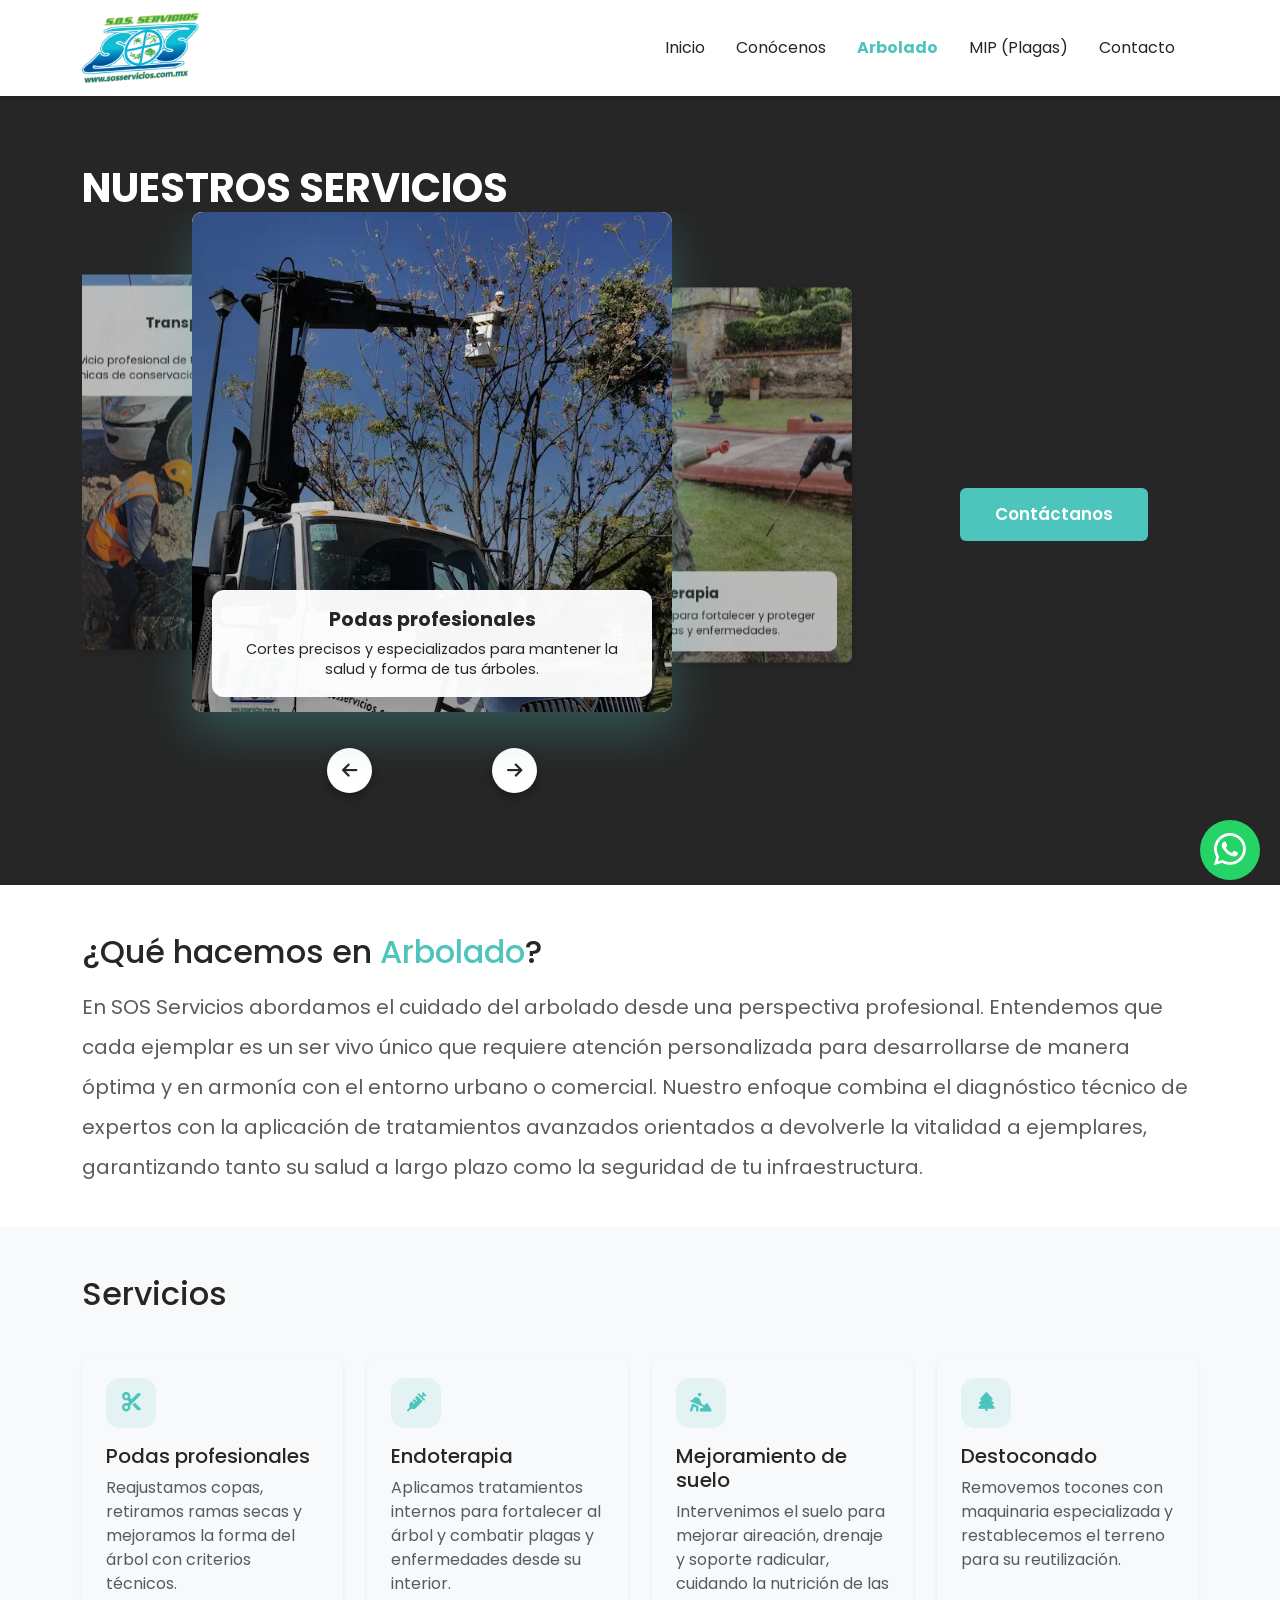
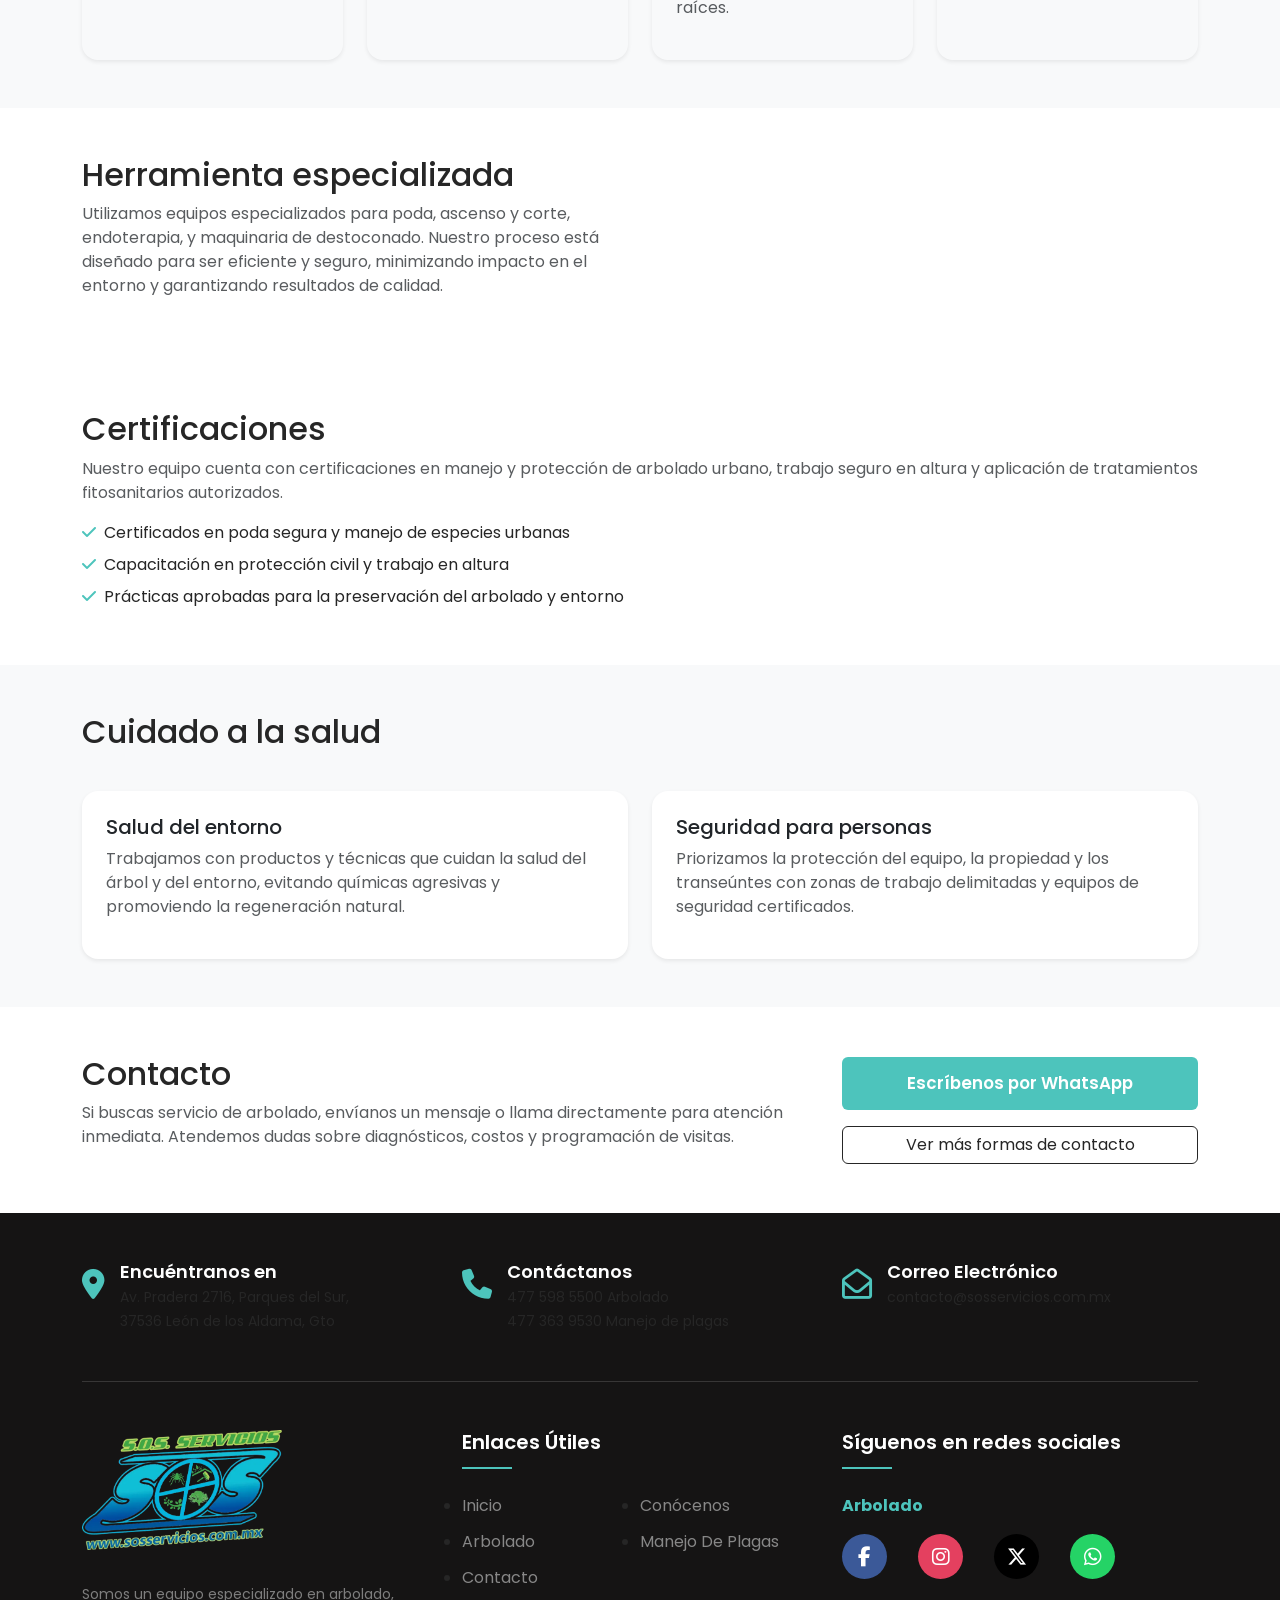
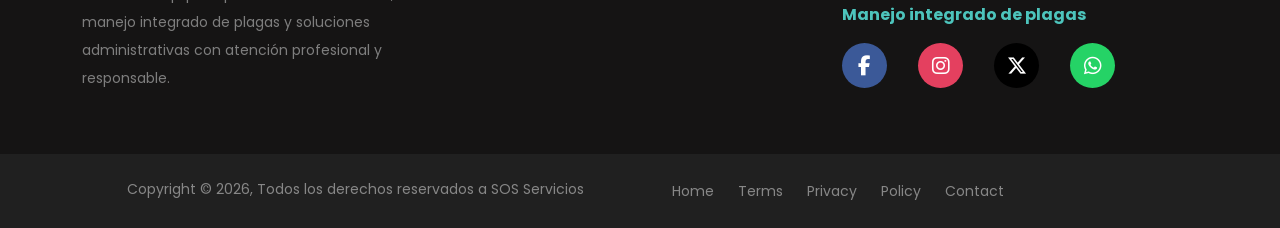
==== commit 6368f7f2: "content: Ajuste y actualización de textos en revisión" ====
--- a/arbolado.html
+++ b/arbolado.html
@@ -37,7 +37,7 @@
     <!-- CSS Personalizado -->
     <link rel="stylesheet" href="style/css_personalizado.css">
 
-    <!-- Font Awesome asíncrono (Evita el bloqueo de renderizado en móviles) -->
+    <!-- Font Awesome asíncrono (Evita el bloqueo de renderizado en dispositivos móviles) -->
     <link rel="stylesheet" href="https://cdnjs.cloudflare.com/ajax/libs/font-awesome/6.5.1/css/all.min.css" 
           integrity="sha512-DTOQO9RWCH3ppGqcWaEA1BIZOC6xxalwEsw9c2QQeAIftl+Vegovlnee1c9QX4TctnWMn13TZye+giMm8e2LwA==" 
           crossorigin="anonymous" referrerpolicy="no-referrer"
@@ -49,8 +49,6 @@
     </noscript>
 </head>
 <body>
-
-
         <!-- Navbar -->
     <div id="header-placeholder"></div>
 
@@ -108,7 +106,6 @@
                                     </div>
                                 </div>
                             </div>
-
                             <div class="carousel-item-3d" data-index="3">
                                 <div class="service-card-3d">
                                     <img src="img/transplante.webp" alt="Transplante" class="service-image">
@@ -119,7 +116,6 @@
                                 </div>
                             </div>
                         </div>
-
                         <!-- UBICACIÓN DE LAS FLECHAS: Centradas al carrusel -->
                         <div class="d-flex justify-content-center mt-3 mb-4" style="gap: 120px;">
                             <button class="btn-sos-arrow" type="button" onclick="prevSlideMip()" aria-label="Ver servicio anterior">
@@ -129,7 +125,6 @@
                                 <i class="fa-solid fa-arrow-right"></i>
                             </button>
                         </div>
-                        
                     </div>
                     <div class="contact-button-container">
                         <a href="https://wa.me/5214775985500" class="btn btn-sos-cyan" target="_blank">Contáctanos</a>
@@ -143,11 +138,8 @@
             <div class="container">
                 <h2 class="section-title mb-3">¿Qué hacemos en <span class="text-sos-cyan">Arbolado</span>?</h2>
                 <p class="text-muted fs-5 lh-lg">En SOS Servicios abordamos el cuidado del arbolado desde una perspectiva profesional. Entendemos que cada ejemplar es un ser vivo único que requiere atención personalizada para desarrollarse de manera óptima y en armonía con el entorno urbano o comercial. Nuestro enfoque combina el diagnóstico técnico de expertos con la aplicación de tratamientos avanzados orientados a devolverle la vitalidad a ejemplares, garantizando tanto su salud a largo plazo como la seguridad de tu infraestructura.</p>
-                 <!-- <p class="text-muted">Arbolado, abarca todas las labores de mantenimiento y protección de árboles en entornos urbanos y privados. Incluye podas, tratamientos fitosanitarios, cirugía de suelo y destoconado, siempre con un enfoque en la salud arbórea y la seguridad de las personas.</p> -->
-            </div>
-        </section>
-
-
+            </div>
+        </section>
 
         <section class="content-section bg-light py-5">
             <div class="container">
--- a/style/css_personalizado.css
+++ b/style/css_personalizado.css
@@ -599,7 +599,7 @@
 .single-cta i { color: var(--sos-cyan); font-size: 30px; float: left; margin-top: 8px; }
 .cta-text { padding-left: 15px; display: inline-block; }
 .cta-text h4 { color: #fff; font-size: 18px; font-weight: 600; margin-bottom: 2px; }
-.cta-text span { color: #757575; font-size: 14px; }
+.cta-text span { var(--sos-cyan); font-size: 14px; }
 .footer-content { position: relative; z-index: 2; }
 .footer-logo { margin-bottom: 30px; }
 .footer-logo img { max-width: 200px; }
